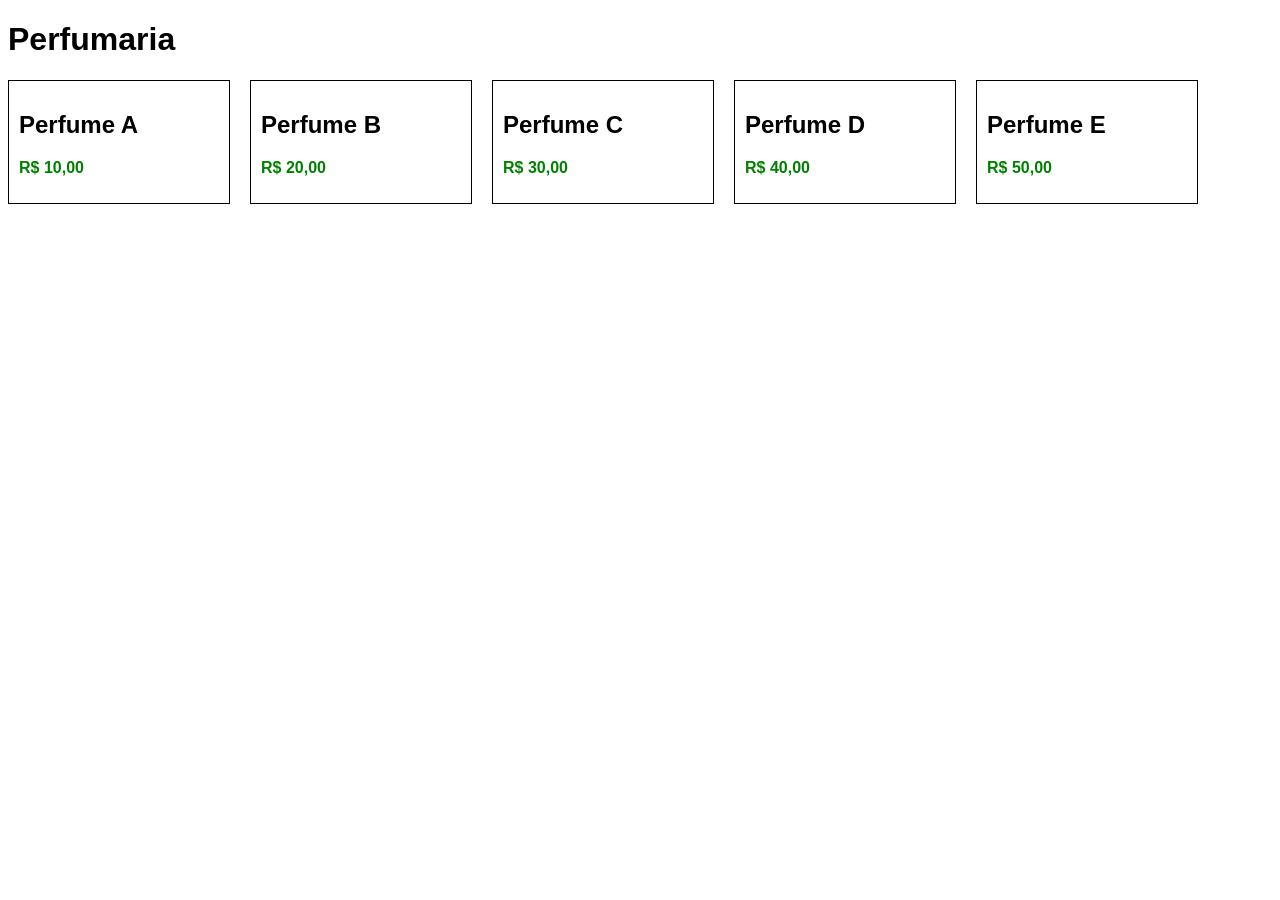
==== frontend/index.html @ 944427cd "primeiro commit" ====
<!DOCTYPE html>
<html>
<head>
  <title>Perfumaria</title>
  <link rel="stylesheet" href="style.css">
</head>
<body>

  <h1>Perfumaria</h1>

  <div class="container">

    <div class="produto">
      <h2>Perfume A</h2>
      <p class="preco">R$ 10,00</p>
    </div>

    <div class="produto">
      <h2>Perfume B</h2>
      <p class="preco">R$ 20,00</p>
    </div>

    <div class="produto">
      <h2>Perfume C</h2>
      <p class="preco">R$ 30,00</p>
    </div>

    <div class="produto">
      <h2>Perfume D</h2>
      <p class="preco">R$ 40,00</p>
    </div>

    <div class="produto">
      <h2>Perfume E</h2>
      <p class="preco">R$ 50,00</p>
    </div>

  </div>

</body>
</html>
---- frontend/style.css ----
body {
  font-family: Arial;
}

.container {
  display: flex;
  gap: 20px;
}

.produto {
  border: 1px solid black;
  padding: 10px;
  width: 200px;
}

.preco {
  color: green;
  font-weight: bold;
}
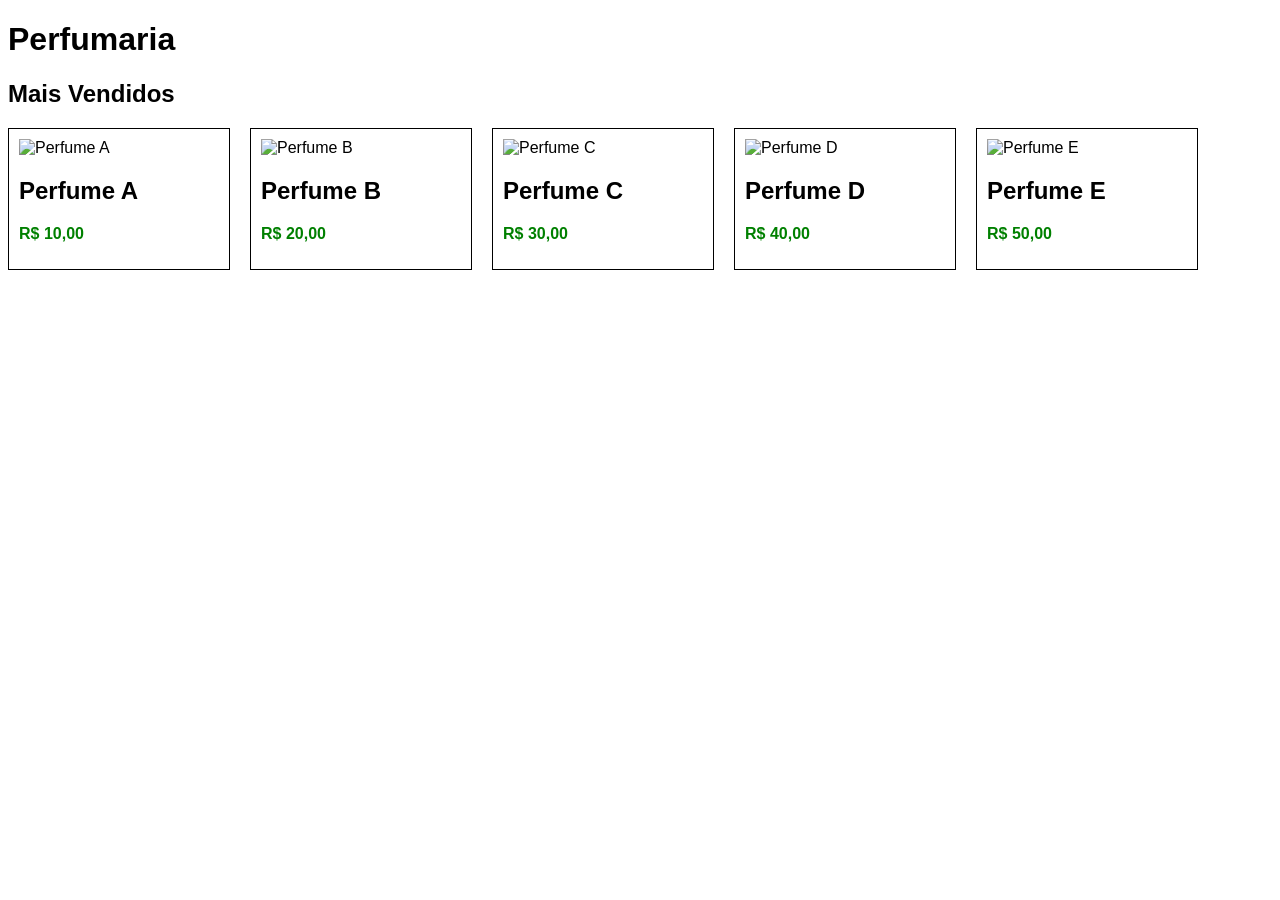
==== commit d732e1be: "adicionando imagens e ajustando tamanho no CSS" ====
--- a/frontend/index.html
+++ b/frontend/index.html
@@ -1,41 +1,55 @@
 <!DOCTYPE html>
-<html>
+<html lang="pt-br">
 <head>
+  <meta charset="UTF-8">
+  <meta name="viewport" content="width=device-width, initial-scale=1.0">
   <title>Perfumaria</title>
   <link rel="stylesheet" href="style.css">
 </head>
+
 <body>
 
   <h1>Perfumaria</h1>
 
-  <div class="container">
+  <!-- SEÇÃO DE PRODUTOS -->
+  <section class="produtos">
+    <h2>Mais Vendidos</h2>
 
-    <div class="produto">
-      <h2>Perfume A</h2>
-      <p class="preco">R$ 10,00</p>
+    <div class="container">
+
+      <div class="produto">
+        <img src="imagens/perfume1.jpg" alt="Perfume A">
+        <h2>Perfume A</h2>
+        <p class="preco">R$ 10,00</p>
+      </div>
+
+      <div class="produto">
+        <img src="imagens/perfume2.jpg" alt="Perfume B">
+        <h2>Perfume B</h2>
+        <p class="preco">R$ 20,00</p>
+      </div>
+
+      <div class="produto">
+        <img src="imagens/perfume3.jpg" alt="Perfume C">
+        <h2>Perfume C</h2>
+        <p class="preco">R$ 30,00</p>
+      </div>
+
+      <div class="produto">
+        <img src="imagens/perfume4.jpg" alt="Perfume D">
+        <h2>Perfume D</h2>
+        <p class="preco">R$ 40,00</p>
+      </div>
+
+      <div class="produto">
+        <img src="imagens/perfume5.jpg" alt="Perfume E">
+        <h2>Perfume E</h2>
+        <p class="preco">R$ 50,00</p>
+      </div>
+
     </div>
 
-    <div class="produto">
-      <h2>Perfume B</h2>
-      <p class="preco">R$ 20,00</p>
-    </div>
-
-    <div class="produto">
-      <h2>Perfume C</h2>
-      <p class="preco">R$ 30,00</p>
-    </div>
-
-    <div class="produto">
-      <h2>Perfume D</h2>
-      <p class="preco">R$ 40,00</p>
-    </div>
-
-    <div class="produto">
-      <h2>Perfume E</h2>
-      <p class="preco">R$ 50,00</p>
-    </div>
-
-  </div>
+  </section>
 
 </body>
 </html>
--- a/frontend/style.css
+++ b/frontend/style.css
@@ -16,4 +16,10 @@
 .preco {
   color: green;
   font-weight: bold;
+}
+
+.produto img {
+  width: 100%;
+  height: 150px;
+  object-fit: cover;
 }
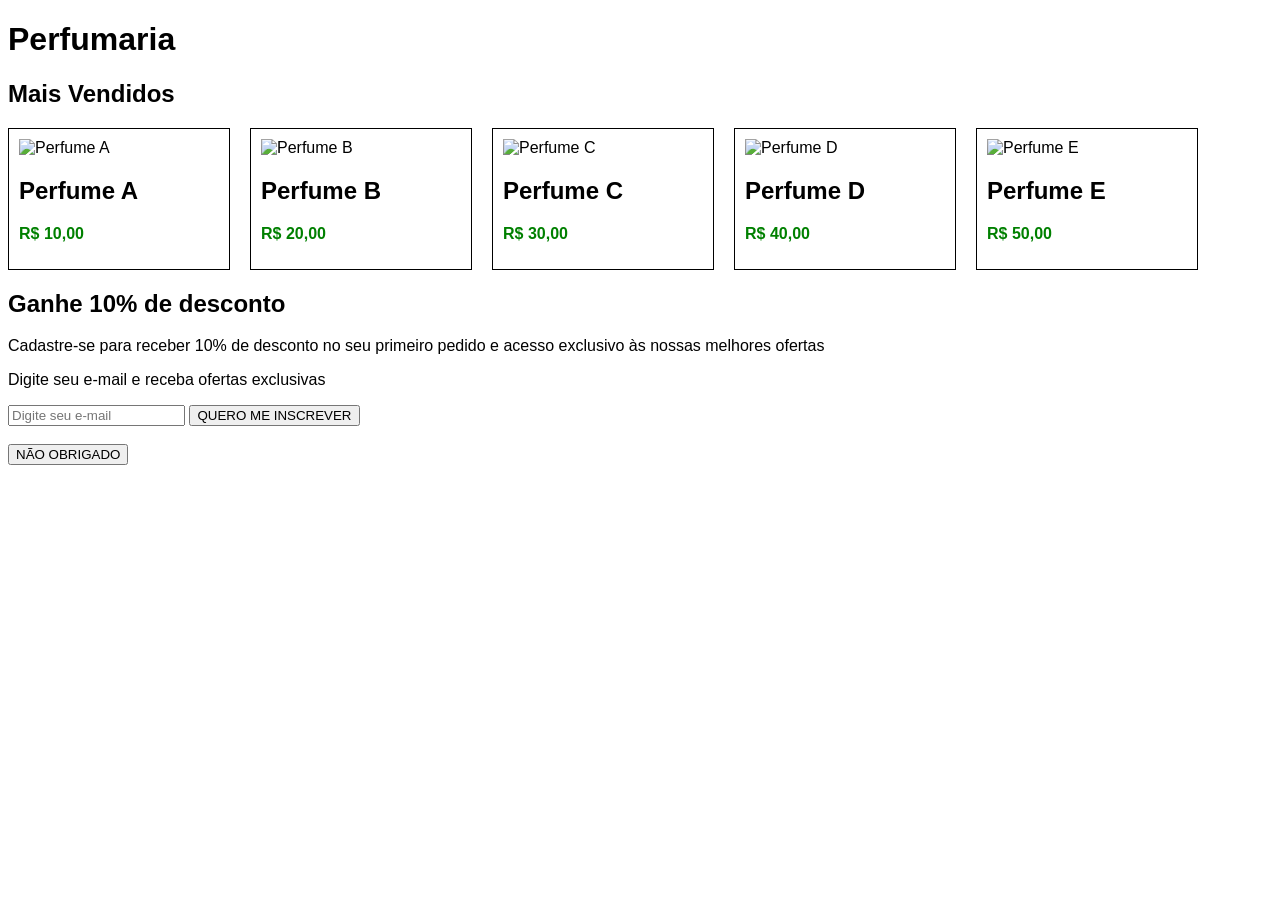
==== commit 0b03f6c2: "atualização lucas" ====
--- a/frontend/index.html
+++ b/frontend/index.html
@@ -51,5 +51,16 @@
 
   </section>
 
+  <!-- Tela de Descontos -->
+   <div id="dis" class="Fundo">
+      <div class="Descontos">
+        <h2> Ganhe 10% de desconto </h2>
+        <p> Cadastre-se para receber 10% de desconto no seu primeiro pedido e acesso exclusivo às nossas melhores ofertas </p>
+        <p> Digite seu e-mail e receba ofertas exclusivas</p>
+        <input type="email" placeholder="Digite seu e-mail">
+        <button> QUERO ME INSCREVER</button><BR><BR>
+        <button> NÃO OBRIGADO</button>
+   </div>
+
 </body>
 </html>
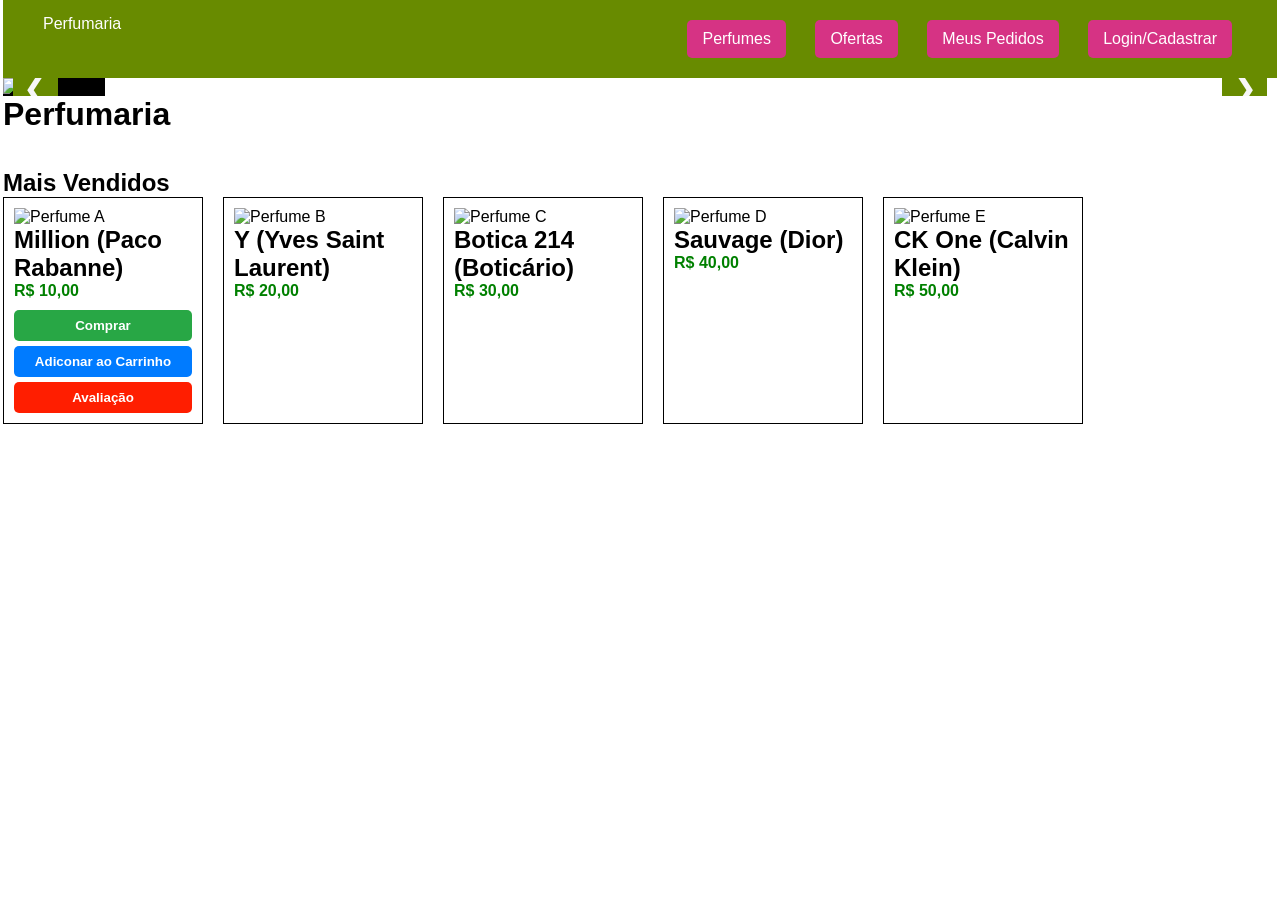
==== commit 32689868: "Subindo novo front" ====
--- a/frontend/index.html
+++ b/frontend/index.html
@@ -1,66 +1,144 @@
-<!DOCTYPE html>
-<html lang="pt-br">
+<!DOCTYPE html> <!-- Define que o documento é HTML5 -->
+<html lang="pt-br"> <!-- Início do HTML + idioma português -->
 <head>
-  <meta charset="UTF-8">
-  <meta name="viewport" content="width=device-width, initial-scale=1.0">
-  <title>Perfumaria</title>
-  <link rel="stylesheet" href="style.css">
+    <meta charset="UTF-8"> <!-- Permite acentos e caracteres especiais -->
+    <title>Perfumaria</title> <!-- Nome da aba do navegador -->
+
+    <!-- Importa o arquivo CSS -->
+    <link rel="stylesheet" href="style.css"> <!-- Conecta o CSS ao HTML -->
 </head>
+<body> <!-- Início do corpo da página -->
 
-<body>
+<!-- ================= HEADER ================= --> 
+<header class="header"> <!-- Cabeçalho do site -->
+    
+    <!-- Logo da loja -->
+    <div class="logo">Perfumaria</div> <!-- Nome/logo do site -->
 
-  <h1>Perfumaria</h1>
+    <!-- Menu de navegação -->
+    <nav> <!-- Área de navegação -->
 
-  <!-- SEÇÃO DE PRODUTOS -->
-  <section class="produtos">
-    <h2>Mais Vendidos</h2>
+        <!-- Botão/link para perfumes -->
+        <a href="#" class="btn">Perfumes</a>
 
+        <!-- Botão/link para ofertas -->
+        <a href="#" class="btn">Ofertas</a>
+
+        <!-- Botão/link para pedidos -->
+        <a href="#" class="btn">Meus Pedidos</a>
+
+        <!-- Área do login com menu dropdown -->
+        <div class="menu-login"> <!-- Container do botão de login -->
+
+            <!-- Botão principal -->
+            <a href="#" class="btn">Login/Cadastrar</a>
+
+            <!-- Menu que aparece ao passar o mouse -->
+            <div class="dropdown">
+
+                <!-- Botão para acessar conta -->
+                <button class="acessar">Acessar minha conta</button>
+
+                <!-- Texto + link para cadastro -->
+                <p>
+                    Não tem conta? 
+                    <a href="login.html">Cadastrar</a> <!-- Vai para página de cadastro -->
+                </p>
+
+            </div> <!-- Fim do dropdown -->
+        </div> <!-- Fim do menu-login -->
+
+    </nav> <!-- Fim do menu -->
+</header> <!-- Fim do header -->
+
+<!-- ================= CARROSSEL ================= -->
+<section class="carrossel"> <!-- Seção do carrossel -->
+
+  <!-- Slide 1 -->
+  <div class="slide active"> <!-- Slide visível inicialmente -->
+      <img src="imagens/perfume1.jpg" alt="Promoção 1"> <!-- Imagem -->
+      <div class="texto">texto pro carrossel</div> <!-- Texto sobre imagem -->
+  </div>
+
+  <!-- Slide 2 -->
+  <div class="slide"> <!-- Slide escondido -->
+      <img src="imagens/perfume2.jpg" alt="Promoção 2">
+      <div class="texto">texto pro carrossel</div>
+  </div>
+
+  <!-- Slide 3 -->
+  <div class="slide"> <!-- Slide escondido -->
+      <img src="imagens/perfume3.jpg" alt="Promoção 3">
+      <div class="texto">texto pro carrossel</div>
+  </div>
+
+  <!-- Botões de navegação do carrossel -->
+  <button class="prev">&#10094;</button> <!-- Botão para voltar -->
+  <button class="next">&#10095;</button> <!-- Botão para avançar -->
+
+</section> <!-- Fim do carrossel -->
+
+<!-- ================= PRODUTOS ================= -->
+
+<h1>Perfumaria</h1> <!-- Título principal da página -->
+<br><br> <!-- Espaçamento (não recomendado, melhor usar CSS) -->
+
+<!-- Seção de produtos -->
+<section class="produtos">
+
+    <h2>Mais Vendidos</h2> <!-- Subtítulo -->
+
+    <!-- Container que agrupa os produtos -->
     <div class="container">
 
+      <!-- Produto 1 -->
       <div class="produto">
-        <img src="imagens/perfume1.jpg" alt="Perfume A">
-        <h2>Perfume A</h2>
-        <p class="preco">R$ 10,00</p>
+        <img src="imagens/perfume1.jpg" alt="Perfume A"> <!-- Imagem do produto -->
+        <h2>Million (Paco Rabanne)</h2> <!-- Nome do produto -->
+        <p class="preco">R$ 10,00</p> <!-- Preço -->
+
+        <!-- Área de botões -->
+        <div class="acoes">
+            <button class="comprar">Comprar</button> <!-- Botão de compra -->
+            <button class="carrinho">Adiconar ao Carrinho</button> <!-- Adicionar ao carrinho -->
+            <button class="detalhes">Avaliação</button> <!-- Ver detalhes/avaliação -->
+        </div>
       </div>
 
+      <!-- Produto 2 -->
       <div class="produto">
         <img src="imagens/perfume2.jpg" alt="Perfume B">
-        <h2>Perfume B</h2>
+        <h2>Y (Yves Saint Laurent)</h2>
         <p class="preco">R$ 20,00</p>
       </div>
 
+      <!-- Produto 3 -->
       <div class="produto">
         <img src="imagens/perfume3.jpg" alt="Perfume C">
-        <h2>Perfume C</h2>
+        <h2>Botica 214 (Boticário)</h2>
         <p class="preco">R$ 30,00</p>
       </div>
 
+      <!-- Produto 4 -->
       <div class="produto">
         <img src="imagens/perfume4.jpg" alt="Perfume D">
-        <h2>Perfume D</h2>
+        <h2>Sauvage (Dior)</h2>
         <p class="preco">R$ 40,00</p>
       </div>
 
+      <!-- Produto 5 -->
       <div class="produto">
         <img src="imagens/perfume5.jpg" alt="Perfume E">
-        <h2>Perfume E</h2>
+        <h2>CK One (Calvin Klein)</h2>
         <p class="preco">R$ 50,00</p>
       </div>
 
-    </div>
+    </div> <!-- Fim do container -->
 
-  </section>
+</section> <!-- Fim da seção de produtos -->
 
-  <!-- Tela de Descontos -->
-   <div id="dis" class="Fundo">
-      <div class="Descontos">
-        <h2> Ganhe 10% de desconto </h2>
-        <p> Cadastre-se para receber 10% de desconto no seu primeiro pedido e acesso exclusivo às nossas melhores ofertas </p>
-        <p> Digite seu e-mail e receba ofertas exclusivas</p>
-        <input type="email" placeholder="Digite seu e-mail">
-        <button> QUERO ME INSCREVER</button><BR><BR>
-        <button> NÃO OBRIGADO</button>
-   </div>
+<!-- Importa o JavaScript -->
+<script src="script.js"></script> <!-- Conecta o JS -->
 
-</body>
-</html>+</body> <!-- Fim do corpo -->
+</html> <!-- Fim do HTML -->
--- a/frontend/style.css
+++ b/frontend/style.css
@@ -1,25 +1,228 @@
+/* Reset básico para evitar diferenças entre navegadores */
+* {
+  margin: 0; /* Remove margem padrão */
+  padding: 0; /* Remove espaçamento interno padrão */
+  box-sizing: border-box; /* Faz padding e border não aumentarem o tamanho do elemento */
+  font-family: Arial, sans-serif; /* Define fonte padrão */
+}
+
+/* ================= CORPO DA PÁGINA ================= */
 body {
-  font-family: Arial;
-}
-
+  padding: 0 3px; /* Espaço nas laterais da página */
+  background: rgb(255, 255, 255); /* Cor de fundo do site */
+}
+
+/* ================= HEADER ================= */
+.header {
+  display: flex; /* Coloca logo e menu lado a lado */
+  justify-content: space-between; /* Espaço entre logo (esquerda) e menu (direita) */
+  padding: 15px 40px; /* Espaçamento interno */
+  background: #688b00; /* Cor de fundo do cabeçalho */
+  color: rgb(255, 255, 255); /* Cor do texto */
+}
+
+/* Links do menu */
+.header nav a {
+  color: rgb(255, 255, 255); /* Cor dos links */
+  margin-left: 20px; /* Espaço entre os links */
+  text-decoration: none; /* Remove sublinhado */
+}
+
+/* Botões do menu */
+.btn {
+  display: inline-block; /* Permite aplicar padding e tamanho */
+  padding: 10px 15px; /* Espaçamento interno */
+  background-color: #d63384; /* Cor rosa */
+  color: white; /* Texto branco */
+  text-decoration: none; /* Remove sublinhado */
+  border-radius: 5px; /* Bordas arredondadas */
+  margin: 5px; /* Espaço externo */
+}
+
+/* Efeito ao passar o mouse */
+.btn:hover {
+  background-color: #a61e5c; /* Cor mais escura */
+}
+
+/* Container do botão Login/Cadastrar */
+.menu-login {
+  position: relative; /* Base para posicionar o dropdown */
+  display: inline-block; /* Ocupa só o tamanho do conteúdo */
+}
+
+/* Caixa que aparece ao passar o mouse */
+.dropdown {
+  display: none; /* Escondido por padrão */
+  position: absolute; /* Fica flutuando */
+  top: 45px; /* Distância do topo */
+  right: 0; /* Alinha à direita */
+  background: rgb(132, 155, 68); /* Cor de fundo */
+  padding: 15px; /* Espaço interno */
+  width: 220px; /* Largura */
+  border-radius: 8px; /* Bordas arredondadas */
+  box-shadow: 0 5px 15px rgba(0,0,0,0.2); /* Sombra */
+  text-align: center; /* Centraliza conteúdo */
+}
+
+/* Mostra o dropdown ao passar o mouse */ /* Garante que o menu fique acima de outros elementos */
+.menu-login:hover .dropdown {
+  display: block; /* Faz aparecer */
+  z-index: 10; /* Fica na frente */
+}
+
+/* Botão "Acessar minha conta" */
+.acessar {
+  width: 100%; /* Ocupa toda largura */
+  padding: 10px; /* Espaçamento interno */
+  background: #0f7b4c; /* Verde */
+  color: rgb(255, 255, 255); /* Texto branco */
+  border: none; /* Remove borda */
+  border-radius: 5px; /* Bordas arredondadas */
+  cursor: pointer; /* Cursor de clique */
+}
+
+/* Hover do botão acessar */
+.acessar:hover {
+  background: #0c5e3a; /* Verde mais escuro */
+}
+
+/* Texto dentro do dropdown */
+.dropdown p {
+  margin-top: 10px; /* Espaço acima */
+  font-size: 14px; /* Tamanho da fonte */
+}
+
+/* Link cadastrar */
+.dropdown a {
+  color: green; /* Cor do link */
+  text-decoration: none; /* Remove sublinhado */
+  font-weight: bold; /* Negrito */
+}
+
+/* ================= PRODUTOS ================= */
+body {
+  font-family: Arial; /* Fonte padrão (repetido, pode remover se quiser) */
+}
+
+/* Container dos produtos */
 .container {
-  display: flex;
-  gap: 20px;
-}
-
+  display: flex; /* Coloca produtos lado a lado */
+  gap: 20px; /* Espaço entre produtos */
+}
+
+/* Card de produto */
 .produto {
-  border: 1px solid black;
-  padding: 10px;
-  width: 200px;
-}
-
+  border: 1px solid rgb(0, 0, 0); /* Borda preta */
+  padding: 10px; /* Espaço interno */
+  width: 200px; /* Largura fixa */
+}
+
+/* Preço */
 .preco {
-  color: green;
-  font-weight: bold;
-}
-
+  color: green; /* Cor verde */
+  font-weight: bold; /* Negrito */
+}
+
+/* Imagem do produto */
 .produto img {
-  width: 100%;
-  height: 150px;
-  object-fit: cover;
-}+  width: 100%; /* Ocupa toda largura */
+  height: 150px; /* Altura fixa */
+  object-fit: cover; /* Ajusta imagem sem distorcer */
+}
+
+/* Botões dentro do produto */
+.acoes {
+  display: flex; /* Ativa flexbox */
+  flex-direction: column; /* Coloca em coluna */
+  gap: 5px; /* Espaço entre botões */
+  margin-top: 10px; /* Espaço acima */
+}
+
+/* Estilo geral dos botões */
+.acoes button {
+  padding: 8px; /* Espaço interno */
+  border: none; /* Remove borda */
+  cursor: pointer; /* Cursor de clique */
+  border-radius: 5px; /* Bordas arredondadas */
+  color: rgb(255, 255, 255); /* Texto branco */
+  font-weight: bold; /* Negrito */
+}
+
+/* Botão comprar */
+.comprar {
+  background-color: #28a745; /* Verde */
+}
+.comprar:hover {
+  background-color: #1e7e34; /* Verde escuro */
+}
+
+/* Botão carrinho */
+.carrinho {
+  background-color: #007bff; /* Azul */
+}
+.carrinho:hover {
+  background-color: #0056b3; /* Azul escuro */
+}
+
+/* Botão detalhes */
+.detalhes {
+  background-color: #ff1e00; /* Vermelho */
+}
+.detalhes:hover {
+  background-color: #540a0a; /* Vermelho escuro */
+}
+
+/* ================= CARROSSEL ================= */
+.carrossel {
+  position: relative; /* Base para elementos internos */
+  width: 100%; /* Largura total */
+  overflow: hidden; /* Esconde excesso */
+  z-index: 1; /* Fica atrás do menu */
+}
+
+/* Slides */
+.slide {
+  display: none; /* Escondidos por padrão */
+  position: relative; /* Permite posicionamento interno */
+}
+
+/* Slide ativo */
+.slide.active {
+  display: block; /* Mostra apenas o ativo */
+}
+
+/* Imagem do slide */
+.slide img {
+  width: 100%; /* Largura total */
+  height: 400px; /* Altura fixa */
+  object-fit: contain; /* Mostra imagem completa */
+  background: #000000; /* Fundo preto */
+}
+
+/* Texto do carrossel */
+.texto {
+  position: absolute; /* Fica sobre a imagem */
+  bottom: 20px; /* Distância do fundo */
+  left: 30px; /* Distância da esquerda */
+  color: rgb(231, 231, 231); /* Cor do texto */
+  font-size: 2rem; /* Tamanho grande */
+}
+
+/* Botões do carrossel */
+.prev, .next {
+  position: absolute; /* Ficam sobre o slide */
+  top: 50%; /* Central vertical */
+  transform: translateY(-50%); /* Ajuste fino */
+  font-size: 30px; /* Tamanho da seta */
+  background: #688b00; /* Cor verde */
+  color: #f7f7f7; /* Cor branca */
+  border: none; /* Remove borda */
+  padding: 10px; /* Espaço interno */
+  cursor: pointer; /* Cursor de clique */
+}
+
+/* Botão esquerdo */
+.prev { left: 10px; }
+
+/* Botão direito */
+.next { right: 10px; }
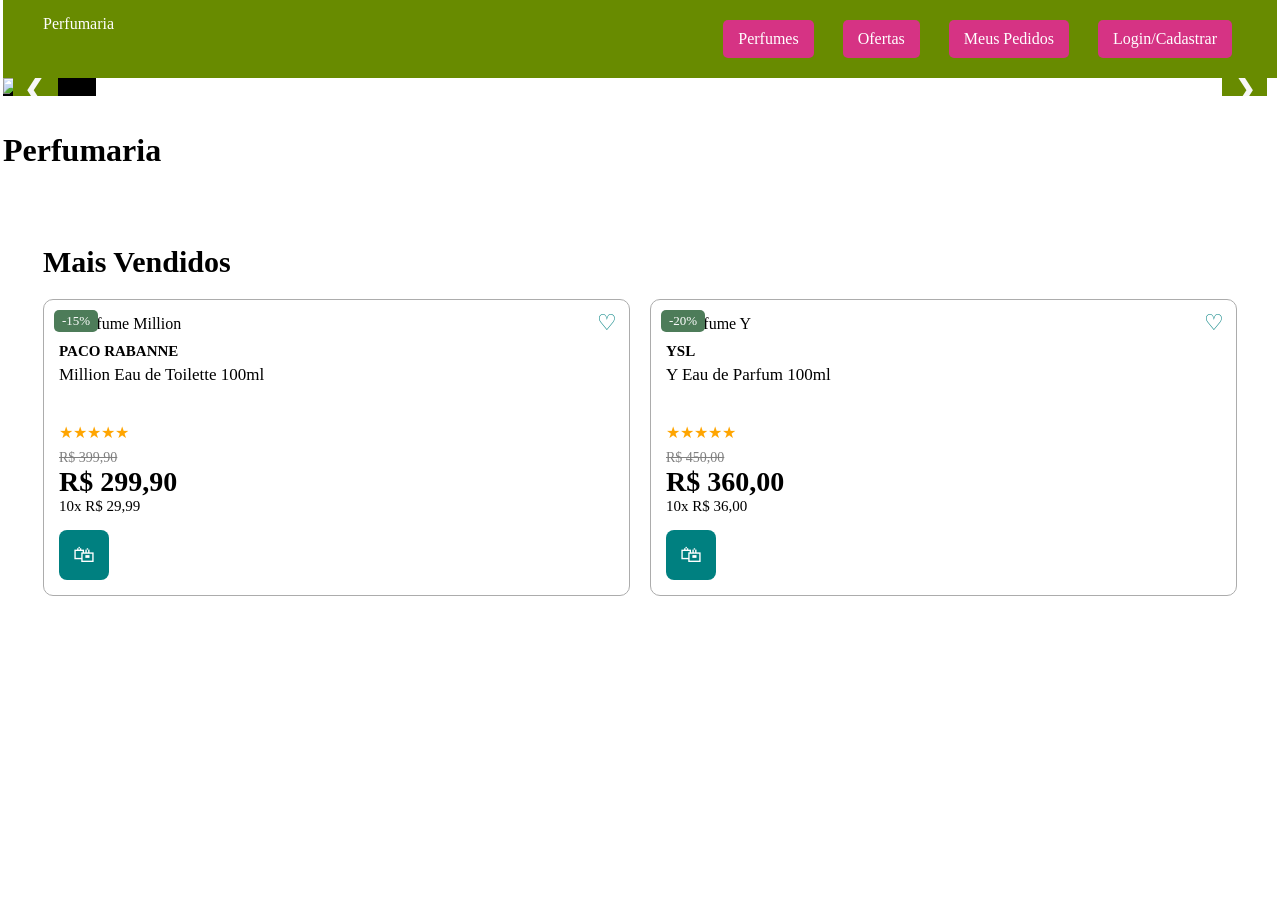
==== commit f24598dc: "atualização de login.html part.2" ====
--- a/frontend/index.html
+++ b/frontend/index.html
@@ -1,13 +1,11 @@
-<!DOCTYPE html> <!-- Define que o documento é HTML5 -->
-<html lang="pt-br"> <!-- Início do HTML + idioma português -->
+<!DOCTYPE html>
+<html lang="pt-br">
 <head>
-    <meta charset="UTF-8"> <!-- Permite acentos e caracteres especiais -->
-    <title>Perfumaria</title> <!-- Nome da aba do navegador -->
-
-    <!-- Importa o arquivo CSS -->
-    <link rel="stylesheet" href="style.css"> <!-- Conecta o CSS ao HTML -->
+  <meta charset="UTF-8">
+  <title>Perfumaria</title>
+  <link rel="stylesheet" href="style.css">
 </head>
-<body> <!-- Início do corpo da página -->
+<body>
 
 <!-- ================= HEADER ================= --> 
 <header class="header"> <!-- Cabeçalho do site -->
@@ -79,64 +77,94 @@
 </section> <!-- Fim do carrossel -->
 
 <!-- ================= PRODUTOS ================= -->
-
+<br><br>
 <h1>Perfumaria</h1> <!-- Título principal da página -->
-<br><br> <!-- Espaçamento (não recomendado, melhor usar CSS) -->
+<br><br>
 
 <!-- Seção de produtos -->
-<section class="produtos">
+<!-- ================= PRODUTOS ================= -->
+<!-- ================= SEÇÃO PRODUTOS ================= -->
+<section class="produtos"> <!-- Área principal dos produtos -->
 
-    <h2>Mais Vendidos</h2> <!-- Subtítulo -->
+  <!-- Título da seção -->
+  <h2>Mais Vendidos</h2>
 
-    <!-- Container que agrupa os produtos -->
-    <div class="container">
+  <!-- Grade onde ficam todos os cards -->
+  <div class="produtos-grid">
 
-      <!-- Produto 1 -->
-      <div class="produto">
-        <img src="imagens/perfume1.jpg" alt="Perfume A"> <!-- Imagem do produto -->
-        <h2>Million (Paco Rabanne)</h2> <!-- Nome do produto -->
-        <p class="preco">R$ 10,00</p> <!-- Preço -->
+      <!-- ================= CARD PRODUTO 1 ================= -->
+      <a href="produto1.html" class="card-produto"> <!-- Card clicável -->
 
-        <!-- Área de botões -->
-        <div class="acoes">
-            <button class="comprar">Comprar</button> <!-- Botão de compra -->
-            <button class="carrinho">Adiconar ao Carrinho</button> <!-- Adicionar ao carrinho -->
-            <button class="detalhes">Avaliação</button> <!-- Ver detalhes/avaliação -->
-        </div>
-      </div>
+          <!-- Etiqueta de desconto -->
+          <span class="desconto">-15%</span>
 
-      <!-- Produto 2 -->
-      <div class="produto">
-        <img src="imagens/perfume2.jpg" alt="Perfume B">
-        <h2>Y (Yves Saint Laurent)</h2>
-        <p class="preco">R$ 20,00</p>
-      </div>
+          <!-- Ícone favorito -->
+          <span class="favorito">♡</span>
 
-      <!-- Produto 3 -->
-      <div class="produto">
-        <img src="imagens/perfume3.jpg" alt="Perfume C">
-        <h2>Botica 214 (Boticário)</h2>
-        <p class="preco">R$ 30,00</p>
-      </div>
+          <!-- Imagem do produto -->
+          <img src="imagens/perfume1.jpg" alt="Perfume Million">
 
-      <!-- Produto 4 -->
-      <div class="produto">
-        <img src="imagens/perfume4.jpg" alt="Perfume D">
-        <h2>Sauvage (Dior)</h2>
-        <p class="preco">R$ 40,00</p>
-      </div>
+          <!-- Marca -->
+          <h3>PACO RABANNE</h3>
 
-      <!-- Produto 5 -->
-      <div class="produto">
-        <img src="imagens/perfume5.jpg" alt="Perfume E">
-        <h2>CK One (Calvin Klein)</h2>
-        <p class="preco">R$ 50,00</p>
-      </div>
+          <!-- Nome do produto -->
+          <p class="nome">Million Eau de Toilette 100ml</p>
 
-    </div> <!-- Fim do container -->
+          <!-- Avaliação -->
+          <div class="stars">★★★★★</div>
 
-</section> <!-- Fim da seção de produtos -->
+          <!-- Preço antigo -->
+          <p class="antigo">R$ 399,90</p>
 
+          <!-- Preço atual -->
+          <p class="preco">R$ 299,90</p>
+
+          <!-- Parcelamento -->
+          <p class="parcelado">10x R$ 29,99</p>
+
+          <!-- Botão carrinho -->
+          <button>🛍</button>
+
+      </a>
+
+      <!-- ================= CARD PRODUTO 2 ================= -->
+      <a href="produto2.html" class="card-produto">
+
+          <!-- Desconto -->
+          <span class="desconto">-20%</span>
+
+          <!-- Favorito -->
+          <span class="favorito">♡</span>
+
+          <!-- Imagem -->
+          <img src="imagens/perfume2.jpg" alt="Perfume Y">
+
+          <!-- Marca -->
+          <h3>YSL</h3>
+
+          <!-- Nome -->
+          <p class="nome">Y Eau de Parfum 100ml</p>
+
+          <!-- Avaliação -->
+          <div class="stars">★★★★★</div>
+
+          <!-- Preço antigo -->
+          <p class="antigo">R$ 450,00</p>
+
+          <!-- Preço atual -->
+          <p class="preco">R$ 360,00</p>
+
+          <!-- Parcelado -->
+          <p class="parcelado">10x R$ 36,00</p>
+
+          <!-- Botão -->
+          <button>🛍</button>
+
+      </a>
+
+  </div>
+
+</section>
 <!-- Importa o JavaScript -->
 <script src="script.js"></script> <!-- Conecta o JS -->
 
--- a/frontend/style.css
+++ b/frontend/style.css
@@ -3,7 +3,7 @@
   margin: 0; /* Remove margem padrão */
   padding: 0; /* Remove espaçamento interno padrão */
   box-sizing: border-box; /* Faz padding e border não aumentarem o tamanho do elemento */
-  font-family: Arial, sans-serif; /* Define fonte padrão */
+  font-family:'Times New Roman', Times, serif /* Define fonte padrão */
 }
 
 /* ================= CORPO DA PÁGINA ================= */
@@ -99,80 +99,125 @@
   font-weight: bold; /* Negrito */
 }
 
-/* ================= PRODUTOS ================= */
-body {
-  font-family: Arial; /* Fonte padrão (repetido, pode remover se quiser) */
-}
-
-/* Container dos produtos */
-.container {
-  display: flex; /* Coloca produtos lado a lado */
-  gap: 20px; /* Espaço entre produtos */
-}
-
-/* Card de produto */
-.produto {
-  border: 1px solid rgb(0, 0, 0); /* Borda preta */
-  padding: 10px; /* Espaço interno */
-  width: 200px; /* Largura fixa */
-}
-
-/* Preço */
-.preco {
-  color: green; /* Cor verde */
-  font-weight: bold; /* Negrito */
-}
-
-/* Imagem do produto */
-.produto img {
-  width: 100%; /* Ocupa toda largura */
-  height: 150px; /* Altura fixa */
-  object-fit: cover; /* Ajusta imagem sem distorcer */
-}
-
-/* Botões dentro do produto */
-.acoes {
-  display: flex; /* Ativa flexbox */
-  flex-direction: column; /* Coloca em coluna */
-  gap: 5px; /* Espaço entre botões */
-  margin-top: 10px; /* Espaço acima */
-}
-
-/* Estilo geral dos botões */
-.acoes button {
-  padding: 8px; /* Espaço interno */
-  border: none; /* Remove borda */
-  cursor: pointer; /* Cursor de clique */
-  border-radius: 5px; /* Bordas arredondadas */
-  color: rgb(255, 255, 255); /* Texto branco */
-  font-weight: bold; /* Negrito */
-}
-
-/* Botão comprar */
-.comprar {
-  background-color: #28a745; /* Verde */
-}
-.comprar:hover {
-  background-color: #1e7e34; /* Verde escuro */
-}
-
-/* Botão carrinho */
-.carrinho {
-  background-color: #007bff; /* Azul */
-}
-.carrinho:hover {
-  background-color: #0056b3; /* Azul escuro */
-}
-
-/* Botão detalhes */
-.detalhes {
-  background-color: #ff1e00; /* Vermelho */
-}
-.detalhes:hover {
-  background-color: #540a0a; /* Vermelho escuro */
-}
-
-/* ================= CARROSSEL ================= */
+/* ================= ÁREA TOTAL DOS PRODUTOS ================= */
+.produtos{
+  padding: 40px; /* Espaço interno da seção */
+}
+
+/* Título da seção */
+.produtos h2{
+  margin-bottom: 20px; /* Espaço abaixo */
+  font-size: 30px; /* Tamanho do texto */
+}
+
+/* ================= GRID DOS PRODUTOS ================= */
+.produtos-grid{
+  display: grid; /* Ativa grid */
+  grid-template-columns: repeat(auto-fit, minmax(220px,1fr)); /* Responsivo */
+  gap: 20px; /* Espaço entre cards */
+}
+
+/* ================= CARD DO PRODUTO ================= */
+.card-produto{
+  position: relative; /* Base para elementos absolutos */
+  background: rgb(255, 255, 255); /* Fundo branco */
+  border: 1px solid rgb(172, 172, 172); /* Borda cinza */
+  border-radius: 10px; /* Bordas arredondadas */
+  padding: 15px; /* Espaço interno */
+  text-decoration: none; /* Remove sublinhado */
+  color: rgb(0, 0, 0); /* Texto preto */
+  transition: 0.3s; /* Animação suave */
+}
+
+/* Efeito hover no card */
+.card-produto:hover{
+  transform: translateY(-5px); /* Sobe card */
+  box-shadow: 0 10px 20px rgba(255, 0, 0, 0.12); /* Sombra */
+}
+
+/* ================= DESCONTO ================= */
+.desconto{
+  position: absolute; /* Fica no topo */
+  top: 10px;
+  left: 10px;
+  background: #4d7c59; /* Fundo verde */
+  color: #fff; /* Texto branco */
+  padding: 3px 8px;
+  border-radius: 5px;
+  font-size: 13px;
+}
+
+/* ================= FAVORITO ================= */
+.favorito{
+  position: absolute; /* Fica no topo direito */
+  top: 10px;
+  right: 12px;
+  font-size: 22px;
+  color: teal;
+}
+
+/* ================= IMAGEM ================= */
+.card-produto img{
+  width: 100%; /* Largura total */
+  height: 180px; /* Altura fixa */
+  object-fit: contain; /* Mostra imagem inteira */
+  margin-bottom: 10px;
+}
+
+/* ================= MARCA ================= */
+.card-produto h3{
+  font-size: 15px;
+  margin-bottom: 5px;
+}
+
+/* ================= NOME ================= */
+.nome{
+  font-size: 17px;
+  min-height: 50px; /* Mantém padrão */
+}
+
+/* ================= ESTRELAS ================= */
+.stars{
+  color: orange; /* Cor estrelas */
+  margin: 8px 0;
+}
+
+/* ================= PREÇO ANTIGO ================= */
+.antigo{
+  text-decoration: line-through; /* Risca preço */
+  color: gray;
+  font-size: 14px;
+}
+
+/* ================= PREÇO ATUAL ================= */
+.preco{
+  font-size: 28px;
+  font-weight: bold;
+  color: #000;
+}
+
+/* ================= PARCELAMENTO ================= */
+.parcelado{
+  font-size: 15px;
+  margin-bottom: 15px;
+}
+
+/* ================= BOTÃO ================= */
+.card-produto button{
+  width: 50px;
+  height: 50px;
+  border: none;
+  background: teal;
+  color: white;
+  border-radius: 8px;
+  font-size: 22px;
+  cursor: pointer;
+}
+
+/* Hover botão */
+.card-produto button:hover{
+  background: #006666;
+}/* ================= CARROSSEL ================= */
 .carrossel {
   position: relative; /* Base para elementos internos */
   width: 100%; /* Largura total */
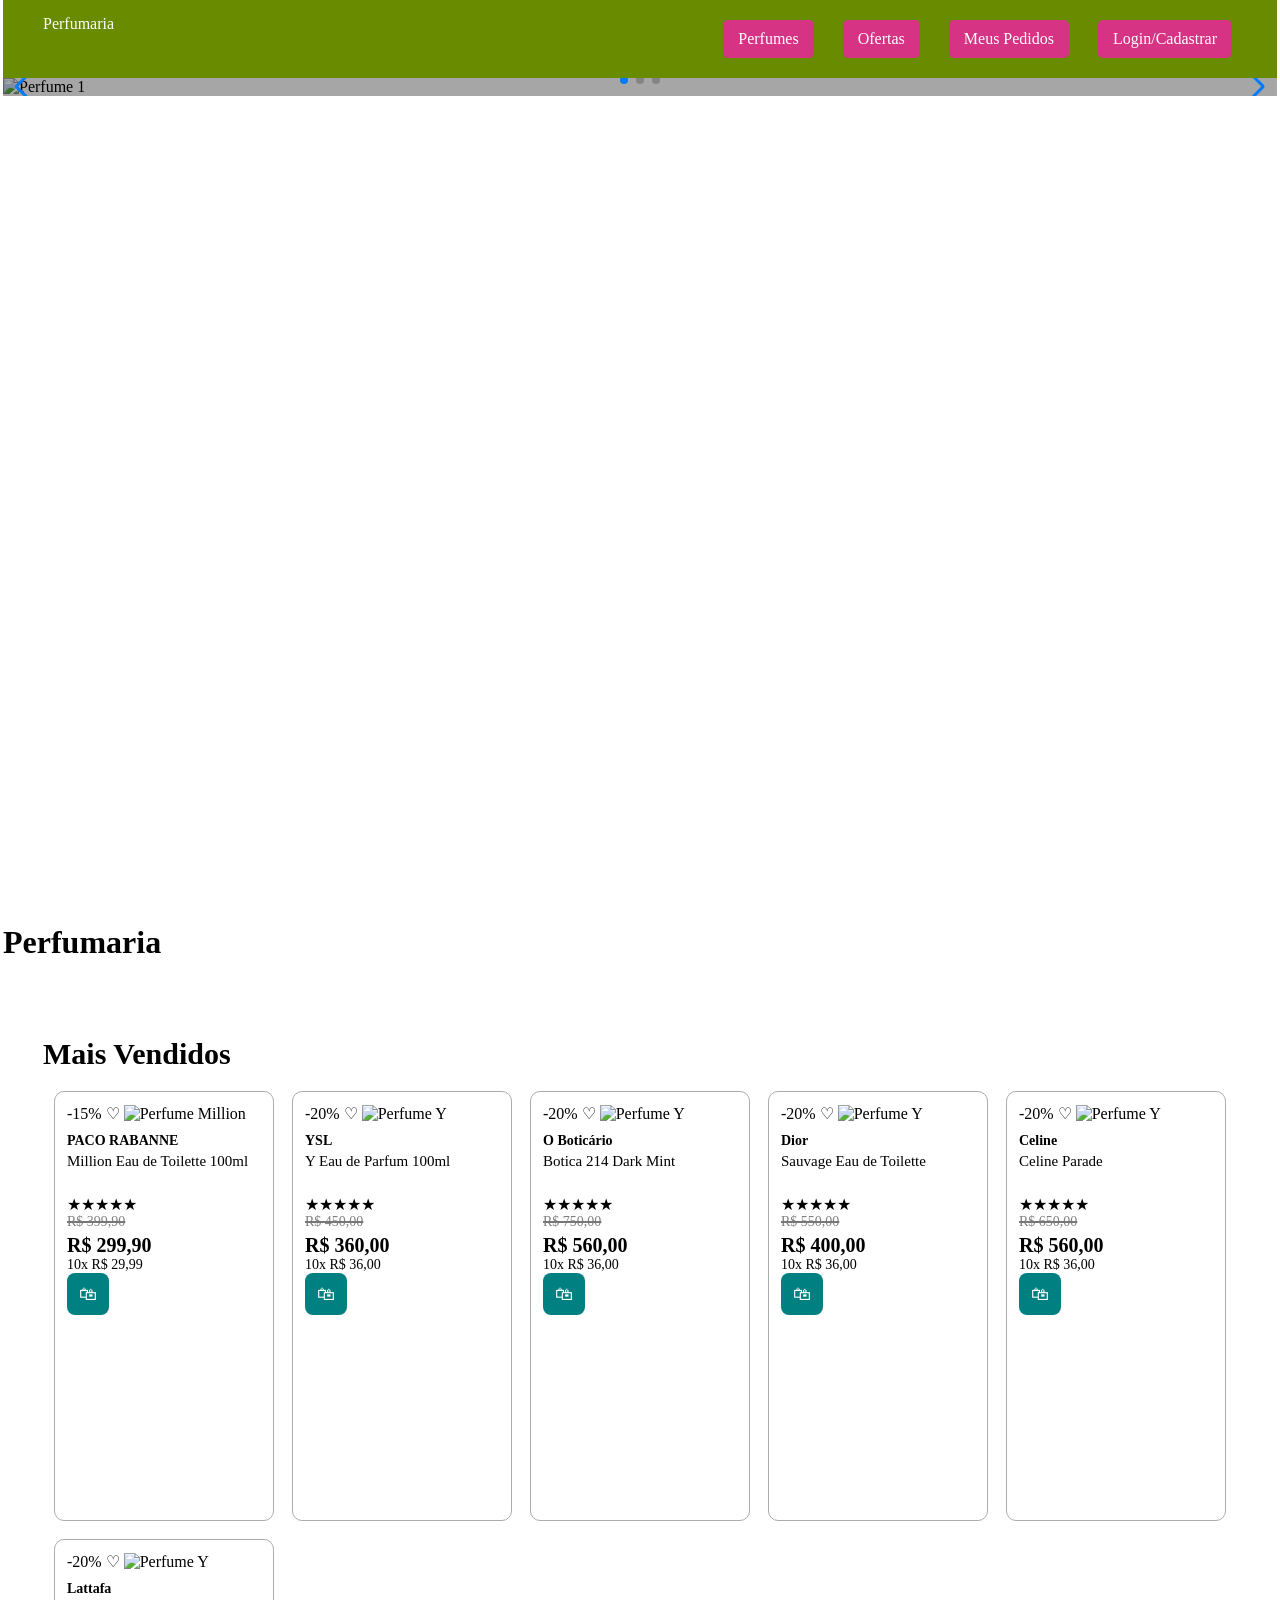
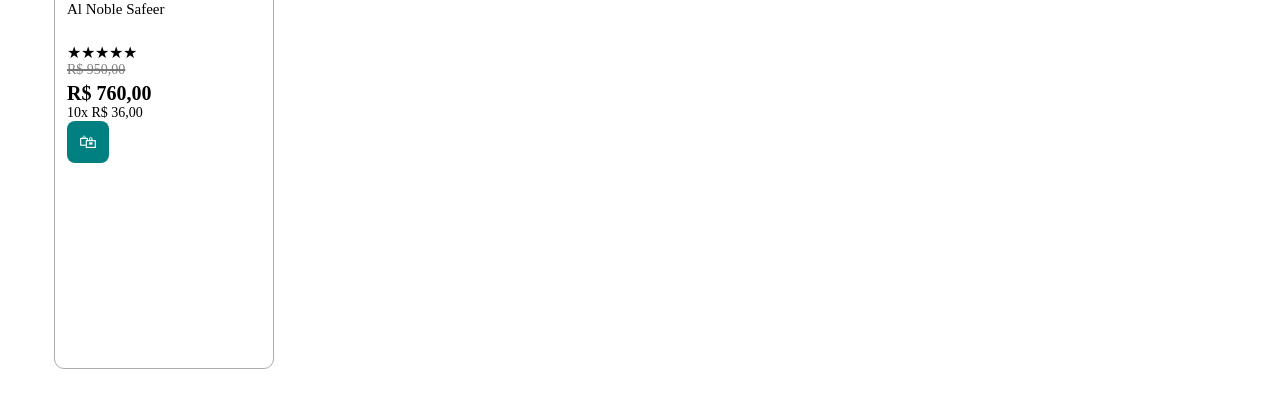
==== commit c5ea86c5: "atualização do dia 22" ====
--- a/frontend/index.html
+++ b/frontend/index.html
@@ -49,33 +49,101 @@
     </nav> <!-- Fim do menu -->
 </header> <!-- Fim do header -->
 
-<!-- ================= CARROSSEL ================= -->
-<section class="carrossel"> <!-- Seção do carrossel -->
-
-  <!-- Slide 1 -->
-  <div class="slide active"> <!-- Slide visível inicialmente -->
-      <img src="imagens/perfume1.jpg" alt="Promoção 1"> <!-- Imagem -->
-      <div class="texto">texto pro carrossel</div> <!-- Texto sobre imagem -->
-  </div>
-
-  <!-- Slide 2 -->
-  <div class="slide"> <!-- Slide escondido -->
-      <img src="imagens/perfume2.jpg" alt="Promoção 2">
-      <div class="texto">texto pro carrossel</div>
-  </div>
-
-  <!-- Slide 3 -->
-  <div class="slide"> <!-- Slide escondido -->
-      <img src="imagens/perfume3.jpg" alt="Promoção 3">
-      <div class="texto">texto pro carrossel</div>
-  </div>
-
-  <!-- Botões de navegação do carrossel -->
-  <button class="prev">&#10094;</button> <!-- Botão para voltar -->
-  <button class="next">&#10095;</button> <!-- Botão para avançar -->
-
-</section> <!-- Fim do carrossel -->
-
+<!-- ================= IMPORTAÇÃO CSS SWIPER ================= -->
+<!-- Biblioteca visual do carrossel -->
+<link rel="stylesheet" href="https://cdn.jsdelivr.net/npm/swiper@11/swiper-bundle.min.css"/>
+
+
+<!-- ================= CARROSSEL HERO ================= -->
+<section class="hero-slider"> <!-- Área total do banner -->
+
+    <!-- Container principal do slider -->
+    <div class="swiper myHeroSlider">
+
+        <!-- Área onde ficam todos os slides -->
+        <div class="swiper-wrapper">
+
+
+            <!-- ================= SLIDE 1 ================= -->
+            <div class="swiper-slide slide-item">
+
+                <!-- Imagem do banner -->
+                <img src="imagens/perfume1.jpg" alt="Perfume 1">
+
+                <!-- Texto em cima da imagem -->
+                <div class="overlay">
+
+                    <!-- Título -->
+                    <h2>Million Eau de Toilette</h2>
+
+                    <!-- Texto menor -->
+                    <p>Luxo em forma de fragrância. Notas marcantes e sofisticadas para homens confiantes que querem presença inesquecível.</p>
+
+                    <!-- Botão -->
+                    <a href="#">COMPRAR AGORA</a>
+
+                </div>
+
+            </div>
+
+
+            <!-- ================= SLIDE 2 ================= -->
+            <div class="swiper-slide slide-item">
+
+                <!-- Imagem -->
+                <img src="imagens/perfume2.jpg" alt="Perfume 2">
+
+                <!-- Texto -->
+                <div class="overlay">
+
+                    <h2>Y Eau de Parfum</h2>
+                    <p>Elegância moderna e intensidade envolvente. Uma fragrância marcante para homens determinados, confiantes e cheios de atitude.</p>
+                    <a href="#">VER OFERTAS</a>
+
+                </div>
+
+            </div>
+
+
+            <!-- ================= SLIDE 3 ================= -->
+            <div class="swiper-slide slide-item">
+
+                <!-- Imagem -->
+                <img src="imagens/perfume3.jpg" alt="Perfume 3">
+
+                <!-- Texto -->
+                <div class="overlay">
+
+                    <h2>Botica 214 Dark Mint</h2>
+                    <p>Frescor intenso com personalidade marcante. Uma fragrância moderna e sofisticada para quem busca exclusividade em cada detalhe.</p>
+                    <a href="#">LANÇAMENTOS</a>
+
+                </div>
+
+            </div>
+
+
+        </div> <!-- Fim swiper-wrapper -->
+
+
+        <!-- ================= BOLINHAS ================= -->
+        <div class="swiper-pagination"></div>
+
+
+        <!-- ================= SETAS ================= -->
+        <div class="swiper-button-next"></div>
+        <div class="swiper-button-prev"></div>
+
+    </div> <!-- Fim swiper -->
+
+</section>
+
+
+<!-- ================= IMPORTAÇÃO JS SWIPER ================= -->
+<script src="https://cdn.jsdelivr.net/npm/swiper@11/swiper-bundle.min.js"></script>
+
+<!-- Seu JS -->
+<script src="script.js"></script>
 <!-- ================= PRODUTOS ================= -->
 <br><br>
 <h1>Perfumaria</h1> <!-- Título principal da página -->
@@ -93,7 +161,7 @@
   <div class="produtos-grid">
 
       <!-- ================= CARD PRODUTO 1 ================= -->
-      <a href="produto1.html" class="card-produto"> <!-- Card clicável -->
+      <a href="produto1.html?id=1" class="card-produto"> <!-- Card clicável -->
 
           <!-- Etiqueta de desconto -->
           <span class="desconto">-15%</span>
@@ -128,7 +196,7 @@
       </a>
 
       <!-- ================= CARD PRODUTO 2 ================= -->
-      <a href="produto2.html" class="card-produto">
+      <a href="produto1.html?id=1" class="card-produto">
 
           <!-- Desconto -->
           <span class="desconto">-20%</span>
@@ -161,6 +229,146 @@
           <button>🛍</button>
 
       </a>
+
+      <!-- ================= CARD PRODUTO 3 ================= -->
+      <a href="produto1.html?id=1" class="card-produto">
+
+        <!-- Desconto -->
+        <span class="desconto">-20%</span>
+
+        <!-- Favorito -->
+        <span class="favorito">♡</span>
+
+        <!-- Imagem -->
+        <img src="imagens/perfume3.jpg" alt="Perfume Y">
+
+        <!-- Marca -->
+        <h3>O Boticário</h3>
+
+        <!-- Nome -->
+        <p class="nome"> Botica 214 Dark Mint </p>
+
+        <!-- Avaliação -->
+        <div class="stars">★★★★★</div>
+
+        <!-- Preço antigo -->
+        <p class="antigo">R$ 750,00</p>
+
+        <!-- Preço atual -->
+        <p class="preco">R$ 560,00</p>
+
+        <!-- Parcelado -->
+        <p class="parcelado">10x R$ 36,00</p>
+
+        <!-- Botão -->
+        <button>🛍</button>
+
+    </a>
+    
+    <!-- ================= CARD PRODUTO 4 ================= -->
+    <a href="produto1.html?id=1" class="card-produto">
+
+        <!-- Desconto -->
+        <span class="desconto">-20%</span>
+
+        <!-- Favorito -->
+        <span class="favorito">♡</span>
+
+        <!-- Imagem -->
+        <img src="imagens/perfume4.jpg" alt="Perfume Y">
+
+        <!-- Marca -->
+        <h3>Dior</h3>
+
+        <!-- Nome -->
+        <p class="nome"> Sauvage Eau de Toilette </p>
+
+        <!-- Avaliação -->
+        <div class="stars">★★★★★</div>
+
+        <!-- Preço antigo -->
+        <p class="antigo">R$ 550,00</p>
+
+        <!-- Preço atual -->
+        <p class="preco">R$ 400,00</p>
+
+        <!-- Parcelado -->
+        <p class="parcelado">10x R$ 36,00</p>
+
+        <!-- Botão -->
+        <button>🛍</button>
+
+    </a>
+
+    <!-- ================= CARD PRODUTO 5 ================= -->
+    <a href="produto1.html?id=1" class="card-produto">
+
+        <!-- Desconto -->
+        <span class="desconto">-20%</span>
+
+        <!-- Favorito -->
+        <span class="favorito">♡</span>
+
+        <!-- Imagem -->
+        <img src="imagens/perfume5.jpg" alt="Perfume Y">
+
+        <!-- Marca -->
+        <h3>Celine</h3>
+
+        <!-- Nome -->
+        <p class="nome"> Celine Parade </p>
+
+        <!-- Avaliação -->
+        <div class="stars">★★★★★</div>
+
+        <!-- Preço antigo -->
+        <p class="antigo">R$ 650,00</p>
+
+        <!-- Preço atual -->
+        <p class="preco">R$ 560,00</p>
+
+        <!-- Parcelado -->
+        <p class="parcelado">10x R$ 36,00</p>
+
+        <!-- Botão -->
+        <button>🛍</button>
+
+    </a>
+
+    <!-- ================= CARD PRODUTO 6 ================= -->
+    <a href="produto1.html?id=1" class="card-produto">
+
+        <!-- Desconto -->
+        <span class="desconto">-20%</span>
+
+        <!-- Favorito -->
+        <span class="favorito">♡</span>
+
+        <!-- Imagem -->
+        <img src="imagens/perfume6.jpg" alt="Perfume Y">
+
+        <!-- Marca -->
+        <h3> Lattafa </h3>
+
+        <!-- Nome -->
+        <p class="nome">Al Noble Safeer</p>
+
+        <!-- Avaliação -->
+        <div class="stars">★★★★★</div>
+
+        <!-- Preço antigo -->
+        <p class="antigo">R$ 950,00</p>
+
+        <!-- Preço atual -->
+        <p class="preco">R$ 760,00</p>
+
+        <!-- Parcelado -->
+        <p class="parcelado">10x R$ 36,00</p>
+
+        <!-- Botão -->
+        <button>🛍</button>
+
+    </a>
 
   </div>
 
--- a/frontend/style.css
+++ b/frontend/style.css
@@ -113,161 +113,195 @@
 /* ================= GRID DOS PRODUTOS ================= */
 .produtos-grid{
   display: grid; /* Ativa grid */
-  grid-template-columns: repeat(auto-fit, minmax(220px,1fr)); /* Responsivo */
-  gap: 20px; /* Espaço entre cards */
-}
+  
+  /* Agora cards menores */
+  grid-template-columns: repeat(auto-fit, minmax(180px, 220px));
+
+  justify-content: center; /* Centraliza os cards */
+  gap: 18px; /* Espaço entre eles */
+}
+
 
 /* ================= CARD DO PRODUTO ================= */
 .card-produto{
-  position: relative; /* Base para elementos absolutos */
-  background: rgb(255, 255, 255); /* Fundo branco */
-  border: 1px solid rgb(172, 172, 172); /* Borda cinza */
-  border-radius: 10px; /* Bordas arredondadas */
-  padding: 15px; /* Espaço interno */
-  text-decoration: none; /* Remove sublinhado */
-  color: rgb(0, 0, 0); /* Texto preto */
-  transition: 0.3s; /* Animação suave */
-}
-
-/* Efeito hover no card */
+  position: relative;
+  background: #fff;
+  border: 1px solid rgb(172, 172, 172);
+  border-radius: 10px;
+
+  padding: 12px; /* Menor espaço interno */
+
+  width: 220px; /* Largura fixa menor */
+  min-height: 430px; /* Altura menor */
+
+  text-decoration: none;
+  color: #000;
+  transition: 0.3s;
+}
+
+
+/* Hover */
 .card-produto:hover{
-  transform: translateY(-5px); /* Sobe card */
-  box-shadow: 0 10px 20px rgba(255, 0, 0, 0.12); /* Sombra */
-}
-
-/* ================= DESCONTO ================= */
-.desconto{
-  position: absolute; /* Fica no topo */
-  top: 10px;
-  left: 10px;
-  background: #4d7c59; /* Fundo verde */
-  color: #fff; /* Texto branco */
-  padding: 3px 8px;
-  border-radius: 5px;
-  font-size: 13px;
-}
-
-/* ================= FAVORITO ================= */
-.favorito{
-  position: absolute; /* Fica no topo direito */
-  top: 10px;
-  right: 12px;
-  font-size: 22px;
-  color: teal;
-}
+  transform: translateY(-5px);
+  box-shadow: 0 10px 20px rgba(0,0,0,0.10);
+}
+
 
 /* ================= IMAGEM ================= */
 .card-produto img{
-  width: 100%; /* Largura total */
-  height: 180px; /* Altura fixa */
-  object-fit: contain; /* Mostra imagem inteira */
+  width: 100%;
+  height: 150px; /* Imagem menor */
+  object-fit: contain;
   margin-bottom: 10px;
 }
+
 
 /* ================= MARCA ================= */
 .card-produto h3{
-  font-size: 15px;
-  margin-bottom: 5px;
-}
+  font-size: 14px;
+  margin-bottom: 4px;
+}
+
 
 /* ================= NOME ================= */
 .nome{
-  font-size: 17px;
-  min-height: 50px; /* Mantém padrão */
-}
-
-/* ================= ESTRELAS ================= */
-.stars{
-  color: orange; /* Cor estrelas */
-  margin: 8px 0;
+  font-size: 15px;
+  min-height: 42px;
+}
+
+
+/* ================= PREÇO ================= */
+.preco{
+  font-size: 20px; /* Menor */
+  font-weight: bold;
 }
 
 /* ================= PREÇO ANTIGO ================= */
 .antigo{
-  text-decoration: line-through; /* Risca preço */
-  color: gray;
-  font-size: 14px;
-}
-
-/* ================= PREÇO ATUAL ================= */
-.preco{
-  font-size: 28px;
-  font-weight: bold;
-  color: #000;
+  font-size: 14px; /* Tamanho menor */
+  color: gray; /* Cor cinza */
+
+  text-decoration: line-through; /* Linha riscada */
+  text-decoration-thickness: 2px; /* Espessura do risco */
+  text-decoration-color: #777; /* Cor da linha */
+
+  margin-bottom: 4px; /* Espaço abaixo */
+  display: block; /* Fica em linha separada */
 }
 
 /* ================= PARCELAMENTO ================= */
 .parcelado{
-  font-size: 15px;
-  margin-bottom: 15px;
-}
+  font-size: 14px;
+}
+
 
 /* ================= BOTÃO ================= */
 .card-produto button{
-  width: 50px;
-  height: 50px;
+  width: 42px;
+  height: 42px;
   border: none;
   background: teal;
   color: white;
   border-radius: 8px;
-  font-size: 22px;
+  font-size: 18px;
   cursor: pointer;
 }
 
 /* Hover botão */
 .card-produto button:hover{
   background: #006666;
-}/* ================= CARROSSEL ================= */
-.carrossel {
-  position: relative; /* Base para elementos internos */
-  width: 100%; /* Largura total */
-  overflow: hidden; /* Esconde excesso */
-  z-index: 1; /* Fica atrás do menu */
-}
-
-/* Slides */
-.slide {
-  display: none; /* Escondidos por padrão */
-  position: relative; /* Permite posicionamento interno */
-}
-
-/* Slide ativo */
-.slide.active {
-  display: block; /* Mostra apenas o ativo */
-}
-
-/* Imagem do slide */
-.slide img {
-  width: 100%; /* Largura total */
-  height: 400px; /* Altura fixa */
-  object-fit: contain; /* Mostra imagem completa */
-  background: #000000; /* Fundo preto */
-}
-
-/* Texto do carrossel */
-.texto {
-  position: absolute; /* Fica sobre a imagem */
-  bottom: 20px; /* Distância do fundo */
-  left: 30px; /* Distância da esquerda */
-  color: rgb(231, 231, 231); /* Cor do texto */
-  font-size: 2rem; /* Tamanho grande */
-}
-
-/* Botões do carrossel */
-.prev, .next {
-  position: absolute; /* Ficam sobre o slide */
-  top: 50%; /* Central vertical */
-  transform: translateY(-50%); /* Ajuste fino */
-  font-size: 30px; /* Tamanho da seta */
-  background: #688b00; /* Cor verde */
-  color: #f7f7f7; /* Cor branca */
-  border: none; /* Remove borda */
-  padding: 10px; /* Espaço interno */
-  cursor: pointer; /* Cursor de clique */
-}
-
-/* Botão esquerdo */
-.prev { left: 10px; }
-
-/* Botão direito */
-.next { right: 10px; }+}
+/* ================= CARROSEL   ================= */
+/* ================= ÁREA TOTAL ================= */
+.hero-slider{
+  width:100%; /* Largura total */
+  height:90vh; /* Altura da tela */
+}
+
+/* ================= CADA SLIDE ================= */
+.slide-item{
+  position:relative; /* Base para texto */
+}
+
+/* ================= IMAGEM ================= */
+.slide-item img{
+  width: 45%;
+  height:90vh;
+  object-fit:cover; /* Preenche espaço */
+}
+
+/* ================= CAMADA ESCURA ================= */
+.slide-item::after{
+  content:"";
+  position:absolute;
+  inset:0;
+  background:rgba(0,0,0,0.35);
+}
+
+/* ================= TEXTO ================= */
+.overlay{
+  position:absolute;
+  top:50%;
+  left:10%;
+  transform:translateY(-50%);
+  color:#fff;
+  z-index:10;
+  max-width:500px;
+}
+
+/* Título */
+.overlay h2{
+  font-size:60px;
+  margin-bottom:15px;
+}
+
+/* Parágrafo */
+.overlay p{
+  font-size:20px;
+  margin-bottom:25px;
+}
+
+/* Botão */
+.overlay a{
+  display:inline-block;
+  background:#688b00;
+  color:#fff;
+  padding:14px 28px;
+  text-decoration:none;
+  border-radius:30px;
+  transition:0.3s;
+}
+
+/* Hover botão */
+.overlay a:hover{
+  background:#4e6800;
+}
+
+/* ================= SETAS ================= */
+.swiper-button-next,
+.swiper-button-prev{
+  color:#fff;
+}
+
+/* ================= BOLINHA ATIVA ================= */
+.swiper-pagination-bullet-active{
+  background:#fff;
+}
+
+/* ================= RESPONSIVO ================= */
+@media(max-width:768px){
+
+  .hero-slider,
+  .slide-item img{
+      height:70vh;
+  }
+
+  .overlay h2{
+      font-size:34px;
+  }
+
+  .overlay p{
+      font-size:16px;
+  }
+
+}
